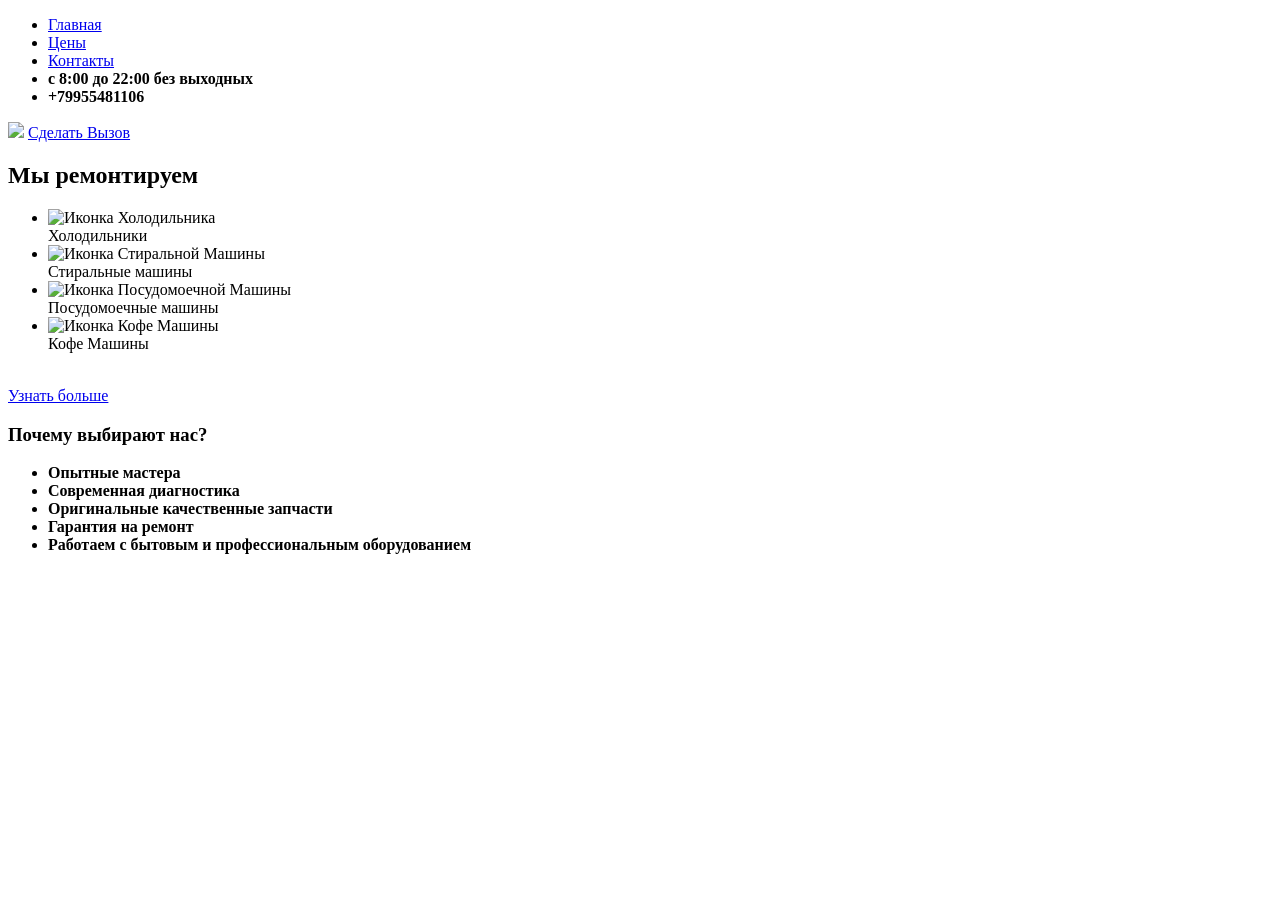
==== index.html @ 345d64ec "Add files via upload" ====
<!DOCTYPE html>
<html lang="en">
<head>
    <meta charset="UTF-8">
    <meta name="viewport" content="width=device-width, initial-scale=1.0">
    <title>ТехМастер24</title>
    <link rel="icon" href="cartinca/wfr-—-копия.png">
    <link rel="stylesheet" href="css/index.css">
    <nav class="main-menu">
  <ul>
    <li><a href="index.html">Главная</a></li>
    <li><a href="Values.html">Цены</a></li>
    <li><a href="contacts.html">Контакты</a></li>
    <li><b>с 8:00 до 22:00 без выходных</a></b></li>
    <li><b>+79955481106</a></b></li>
  </ul>
</nav>
</head>
<body>
        <header id="rep">
          <img class="glaw" src="cartinca/npriE8ii8_OVFBLlPdOsQBXkHukPlXb5lGdK3o3XlgmNSqDmZqeqQ-lLmRlCq52syhLoSzCdwSREh5SRs-uzsFw8.jpg" width="1600px" >
            <a href="contacts.html" class="button">Сделать Вызов</a>
        </header>
        <main id="rep2">
          <h2 id="rep3">Мы ремонтируем</h2>
             <nav class="Ramki">
             <ul>
             <li>
              <img src="cartinca/Holodos.jpeg" alt="Иконка Холодильника" class="image">
             <div class="text">Холодильники</div>
             </li>
             <li>
              <img src="cartinca/Stiralka.jpeg" alt="Иконка Стиральной Машины">
             <div class="text">Стиральные машины</div>
             </li>
             <li>
              <img src="cartinca/Pasuda.jpeg" alt="Иконка Посудомоечной Машины">
             <div class="text">Посудомоечные машины</div>
             </li>
             <li>
              <img src="cartinca/Kofe.jpeg" alt="Иконка Кофе Машины">
             <div class="text">Кофе Машины</div>
             </li>
            </ul>
            </nav>
            <br>
            <a href="Values.html" class="button">Узнать больше</a>
            <h3 id="rep3">Почему выбирают нас?</h3>
            <ul class="my-list">
              <li><b>Опытные мастера</b></li>
              <li><b>Современная диагностика</b></li>
              <li><b>Оригинальные качественные запчасти</b></li>
              <li><b>Гарантия на ремонт</b></li>
              <li><b>Работаем с бытовым и профессиональным оборудованием</b></li>
            </ul>
        </main>
        <footer>
          <div class="footer-gradient"></div>
        </footer>
</body>
</html>
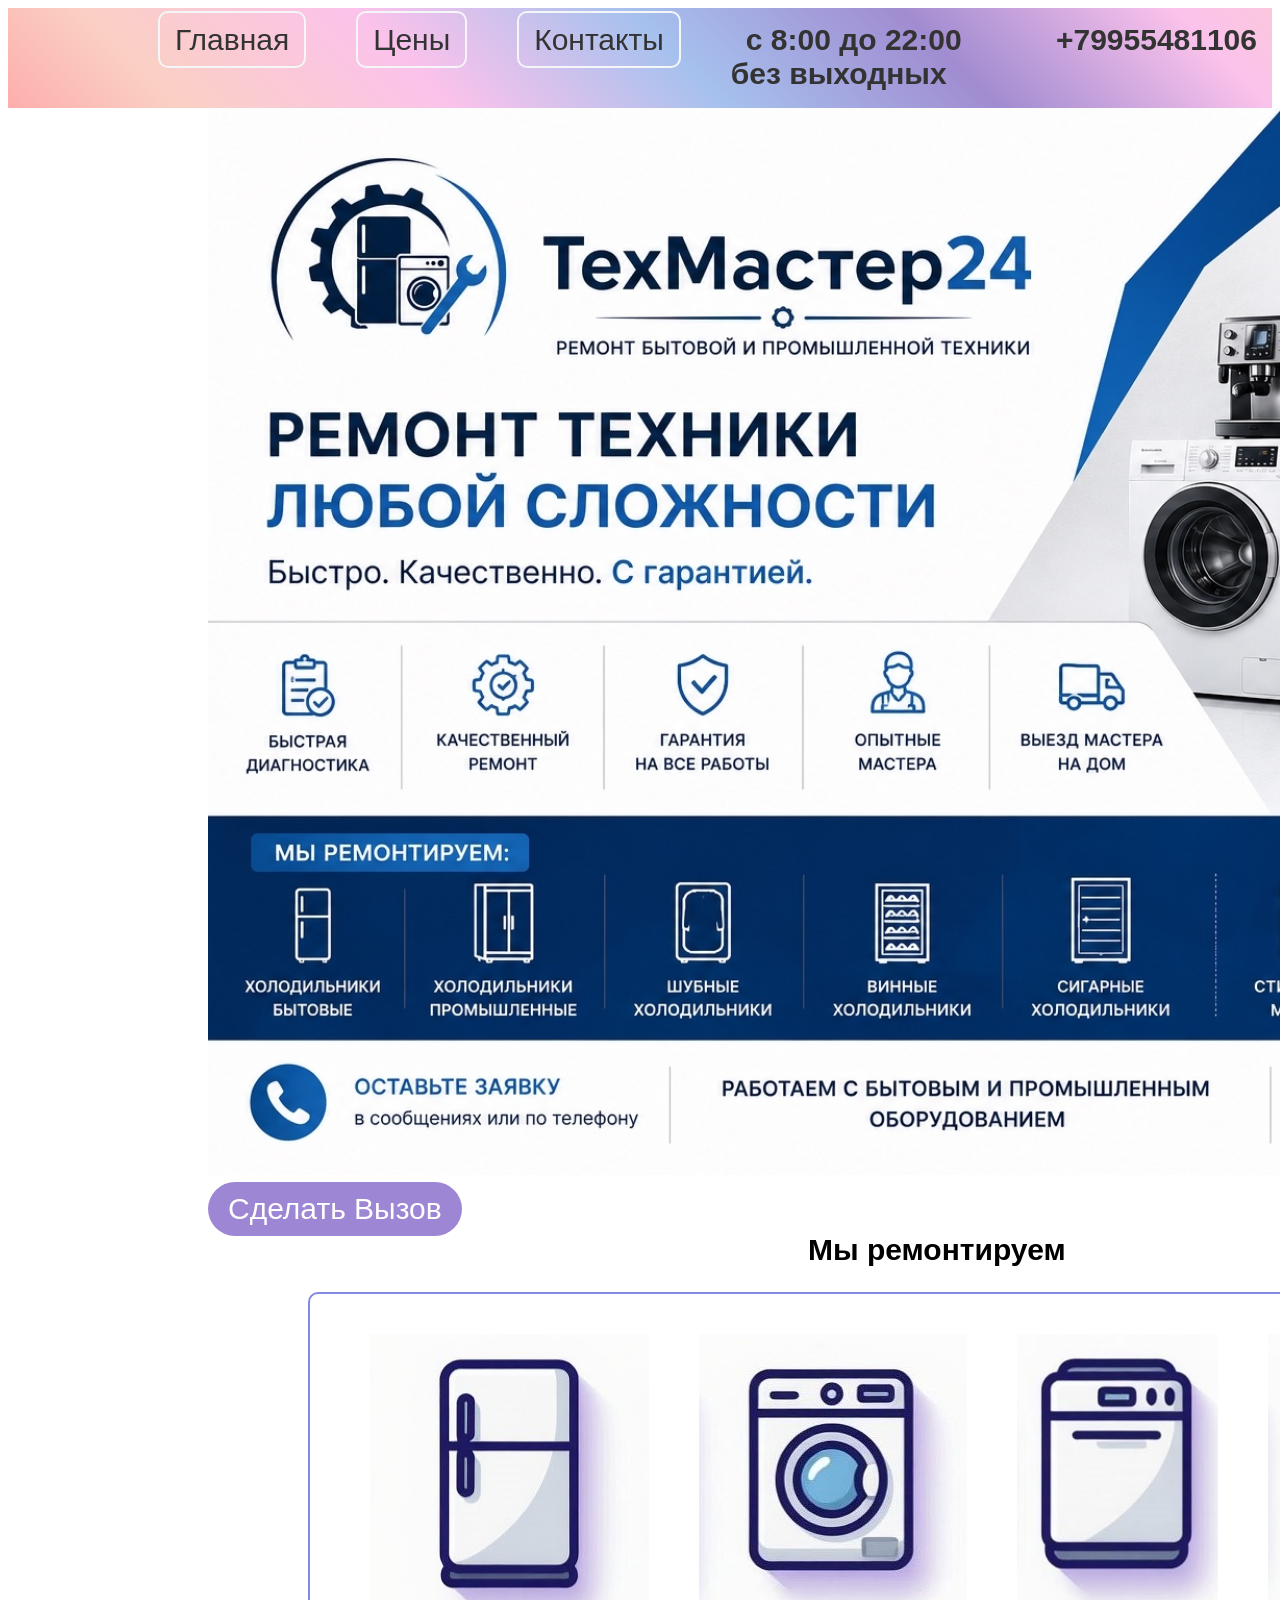
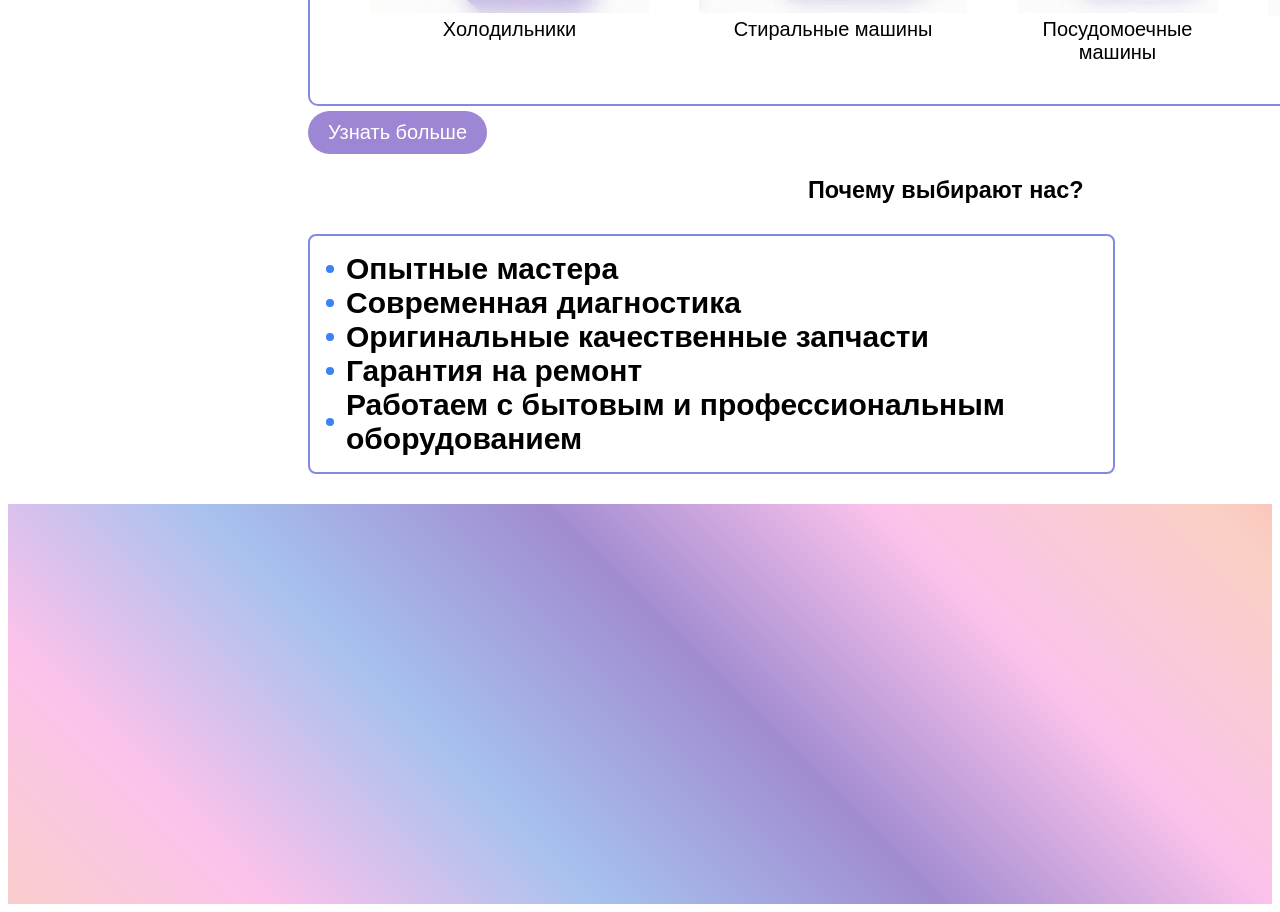
==== commit 28677fb9: "Update index.html" ====
--- a/index.html
+++ b/index.html
@@ -6,6 +6,7 @@
     <title>ТехМастер24</title>
     <link rel="icon" href="cartinca/wfr-—-копия.png">
     <link rel="stylesheet" href="css/index.css">
+    <meta name="viewport" content="width=device-width, initial-scale=1.0">
     <nav class="main-menu">
   <ul>
     <li><a href="index.html">Главная</a></li>
@@ -58,4 +59,4 @@
           <div class="footer-gradient"></div>
         </footer>
 </body>
-</html>+</html>
--- a/css/index.css
+++ b/css/index.css
@@ -0,0 +1,168 @@
+/* Убираем стандартные отступы и маркеры списка */
+.main-menu ul {
+  list-style: none;
+  margin: 0;
+  padding: 0;
+  margin-left: 150px;
+  padding-top: 15px;
+}
+
+/* Выстраиваем пункты меню в одну строку с помощью Flexbox */
+.main-menu ul {
+  display: flex;
+  gap: 50px; /* Расстояние между пунктами */
+}
+
+/* Стили для ссылок */
+.main-menu a {
+  text-decoration: none;       /* Убираем подчеркивание */
+  color: #333;                 /* Цвет текста */
+  padding: 10px 15px;          /* Внутренние отступы */
+  font-family: Arial, sans-serif;
+  font-size: 30px;
+  transition: background-color 1.1s ease; /* Плавная анимация */
+  border: 2px solid #f5f6f7; /* Параметры рамки */
+  border-radius: 10px; /* Радиус скругления */
+}
+
+/* Эффект при наведении курсора */
+.main-menu a:hover {
+  background-color: #f0f0f0;   /* Цвет фона при наведении */
+  color: #764b86;              /* Цвет текста при наведении */
+}
+main {
+  font-size: 18px;
+  font-family: Arial, Helvetica, sans-serif;
+}
+#rep {
+  font-size: 30px;
+  font-family: Arial, sans-serif;
+  margin-left: 200px;
+  background-image: url;
+  background-size: cover;
+  background-position: center;
+  background-repeat: no-repeat; /* Не повторять */
+  width: 1575px; /* Задайте ширину блока */
+  height: 1100px; /* Задайте высоту блока */
+  
+  
+}
+#rep2 {
+  font-size: 20px;
+  font-family: Arial, sans-serif;
+  margin-left: 300px;
+}
+#rep3 {
+  font-family: Arial, sans-serif;
+  margin-left: 500px;
+}
+.main-menu b {
+  color: #333;                 /* Цвет текста */
+  padding: 10px 15px;          /* Внутренние отступы */
+  font-family: Arial, sans-serif;
+  font-size: 30px;
+}
+.Ramki {
+  border: 2px solid #8289e4; /* Параметры рамки */
+  border-radius: 10px; /* Радиус скругления */
+  display: inline-block; /* Позволяет располагать картинку и текст рядом */
+  padding: 20px; /* Отступы внутри блока, чтобы текст не был вплотную к краям */
+  font-family: Arial, sans-serif;
+  font-size: 20px;
+  overflow: hidden;
+  text-align: center;
+}
+.Ramki ul {
+  display: flex;
+  gap: 50px; /* Расстояние между пунктами */
+  list-style-type: none; /* Убирает маркеры */
+}
+.main-menu {
+	width: 100%;
+	height: 100px;
+	background: linear-gradient(
+		45deg,
+		#ff9a9e 0%,
+		#fad0c4 10%,
+		#fbc2eb 20%,
+		#a6c1ee 30%,
+		#a18cd1 40%,
+		#fbc2eb 50%,
+		#fad0c4 60%,
+		#ff9a9e 70%,
+		#fad0c4 80%,
+		#fbc2eb 90%,
+		#a6c1ee 100%
+	);
+	background-size: 200% 200%;
+	animation: multicolor 12s linear infinite;
+}
+
+@keyframes multicolor {
+	0% { background-position: 0% 50%; }
+	100% { background-position: 100% 50%; }
+}
+.logo {
+  border-radius: 175px;
+}
+.button {
+  display: inline-block;
+  background-color: #9d86d3;
+  color: white;
+  padding: 10px 20px;
+  text-decoration: none;
+  border-radius: 50px;
+}
+.my-list {
+  list-style: none;
+  padding-left: 0;
+  font-size: 30px;
+}
+
+.my-list li {
+  position: relative;
+  padding-left: 20px;
+}
+
+.my-list li::before {
+  content: "";
+  position: absolute;
+  left: 0;
+  top: 50%;
+  transform: translateY(-50%);
+  width: 8px;
+  height: 8px;
+  background-color: #3b82f6; /* цвет маркера */
+  border-radius: 50%;        /* круг; убрать, если нужен квадрат */
+}
+.my-list {
+  border: 2px solid #8289e4; /* Толстая синяя линия */
+  border-radius: 8px; /* Закруглённые углы */
+  padding: 16px; /* Отступ внутри рамки */
+  max-width: 80%; /* Ограничьте ширину, чтобы список не растягивался */
+}
+.footer-gradient {
+	width: 100%;
+	height: 400px;
+	background: linear-gradient(
+		45deg,
+		#ff9a9e 0%,
+		#fad0c4 10%,
+		#fbc2eb 20%,
+		#a6c1ee 30%,
+		#a18cd1 40%,
+		#fbc2eb 50%,
+		#fad0c4 60%,
+		#ff9a9e 70%,
+		#fad0c4 80%,
+		#fbc2eb 90%,
+		#a6c1ee 100%
+	);
+	background-size: 200% 200%;
+	animation: multicolor 12s linear infinite;
+}
+
+@keyframes multicolor {
+	0% { background-position: 0% 50%; }
+	100% { background-position: 100% 50%; }
+}
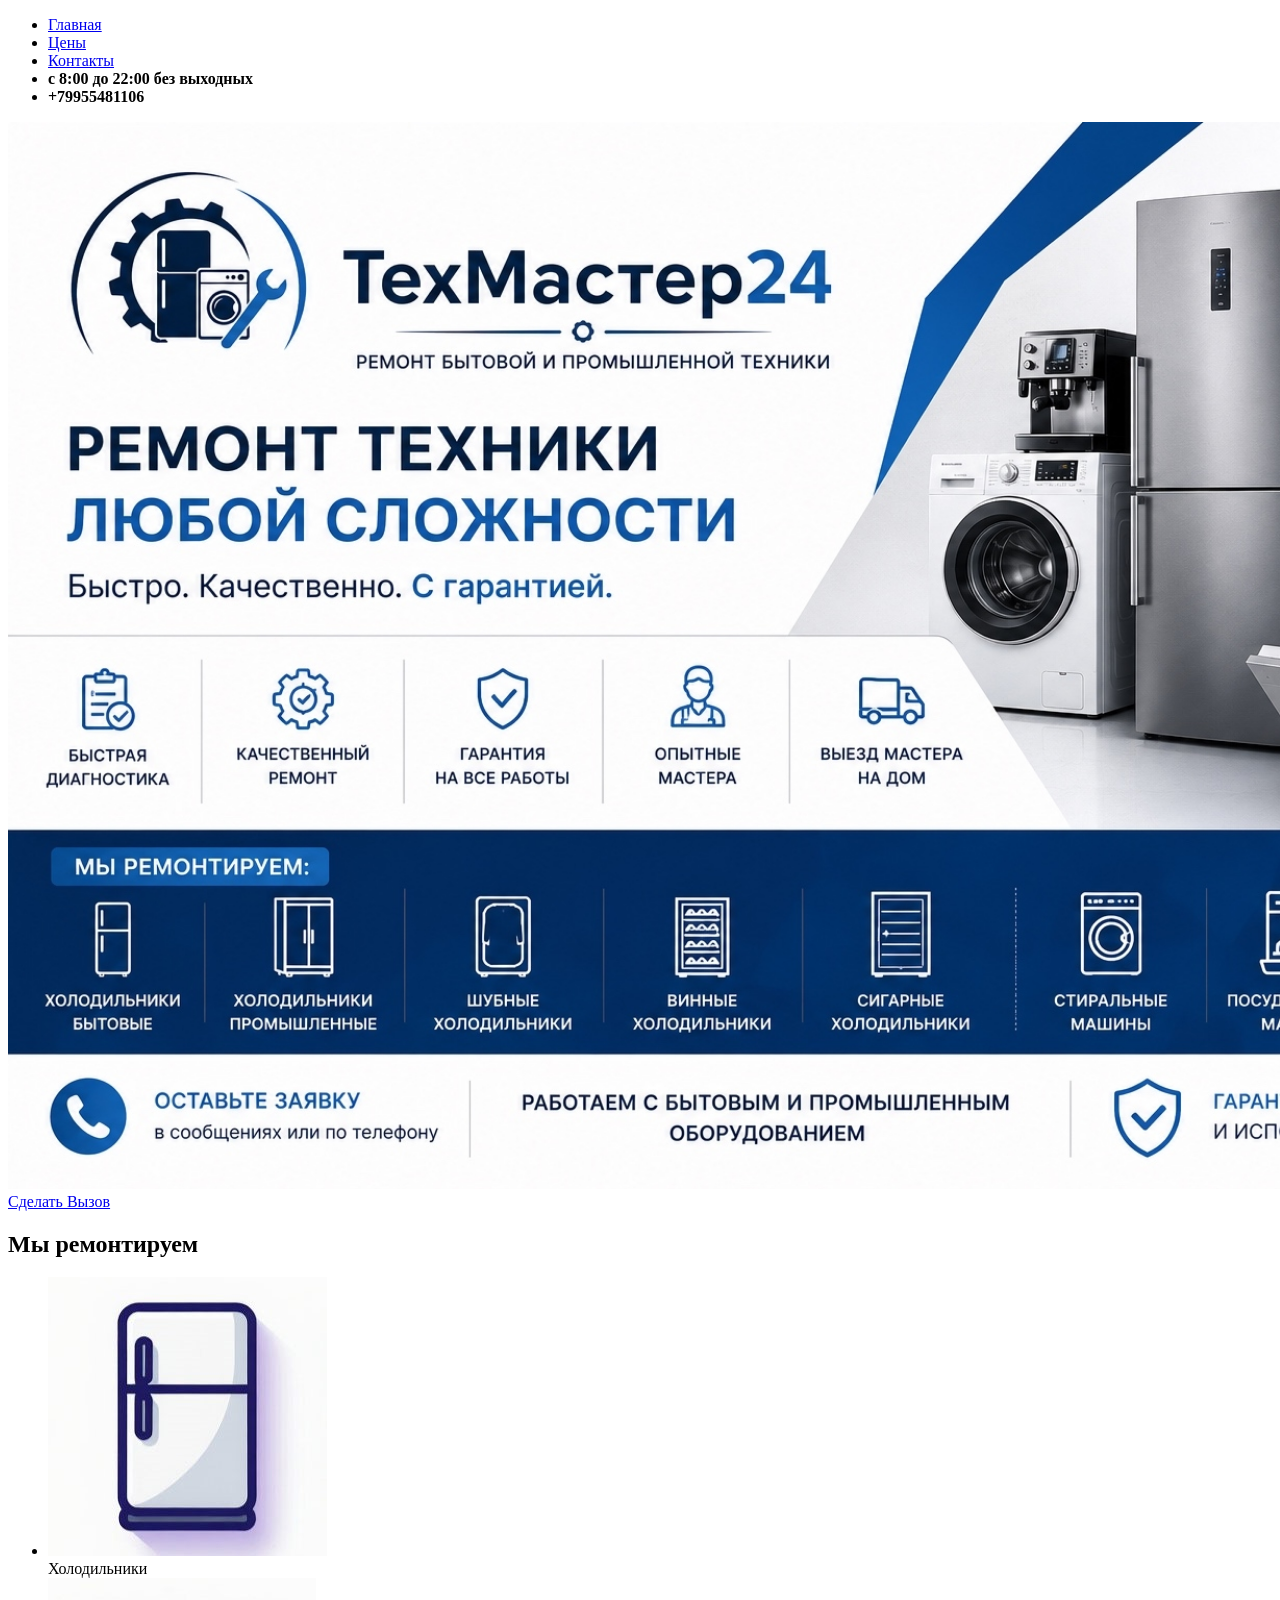
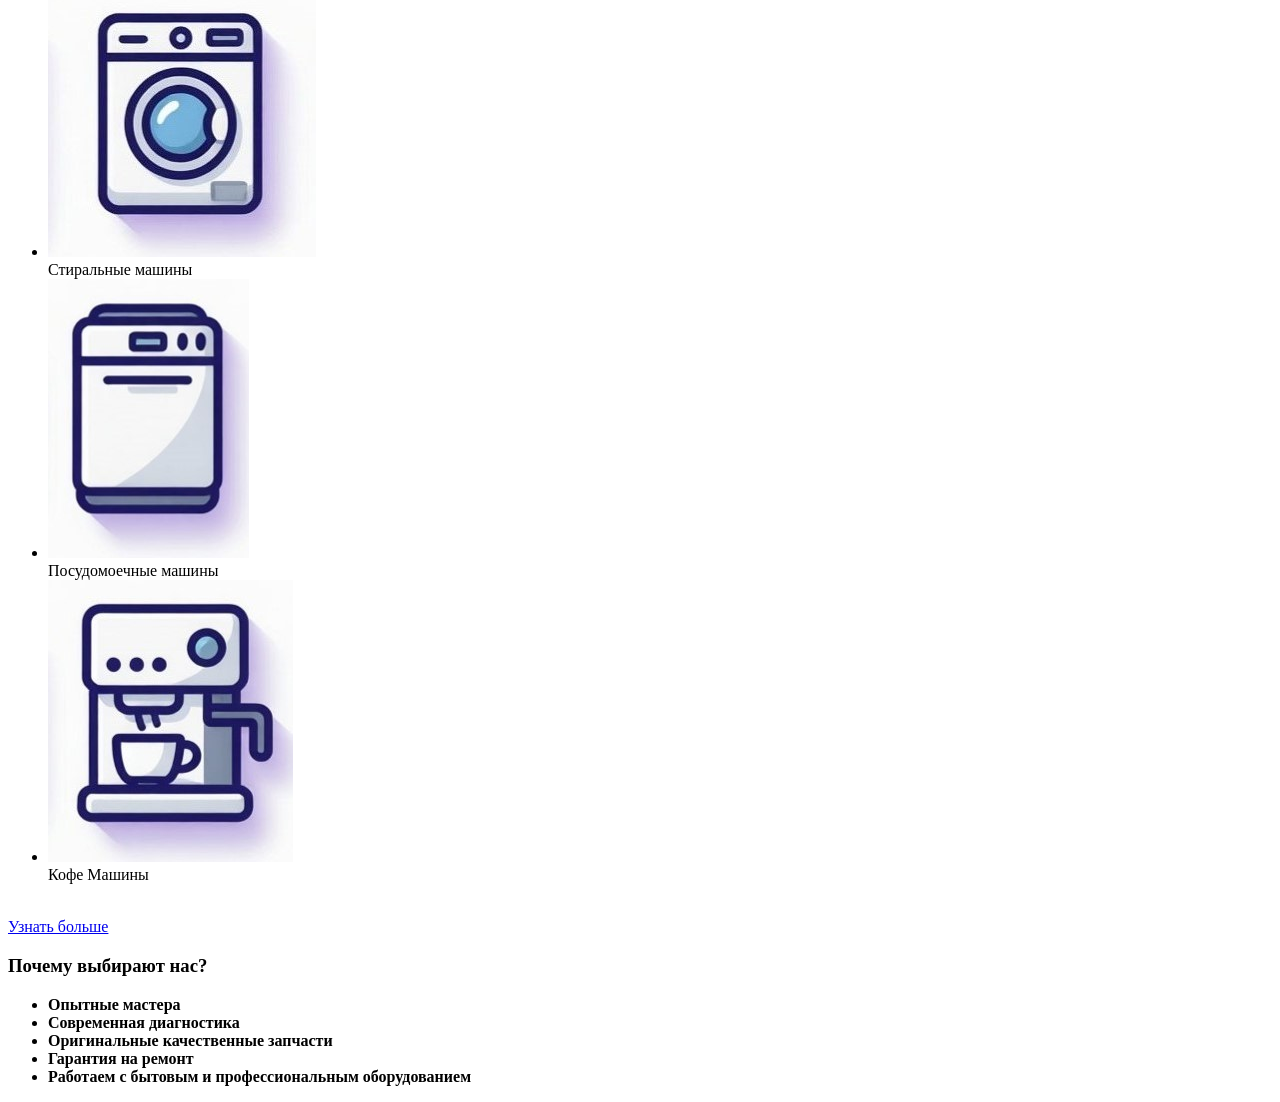
==== commit 5d51b279: "Add files via upload" ====
--- a/index.html
+++ b/index.html
@@ -59,4 +59,4 @@
           <div class="footer-gradient"></div>
         </footer>
 </body>
-</html>
+</html>
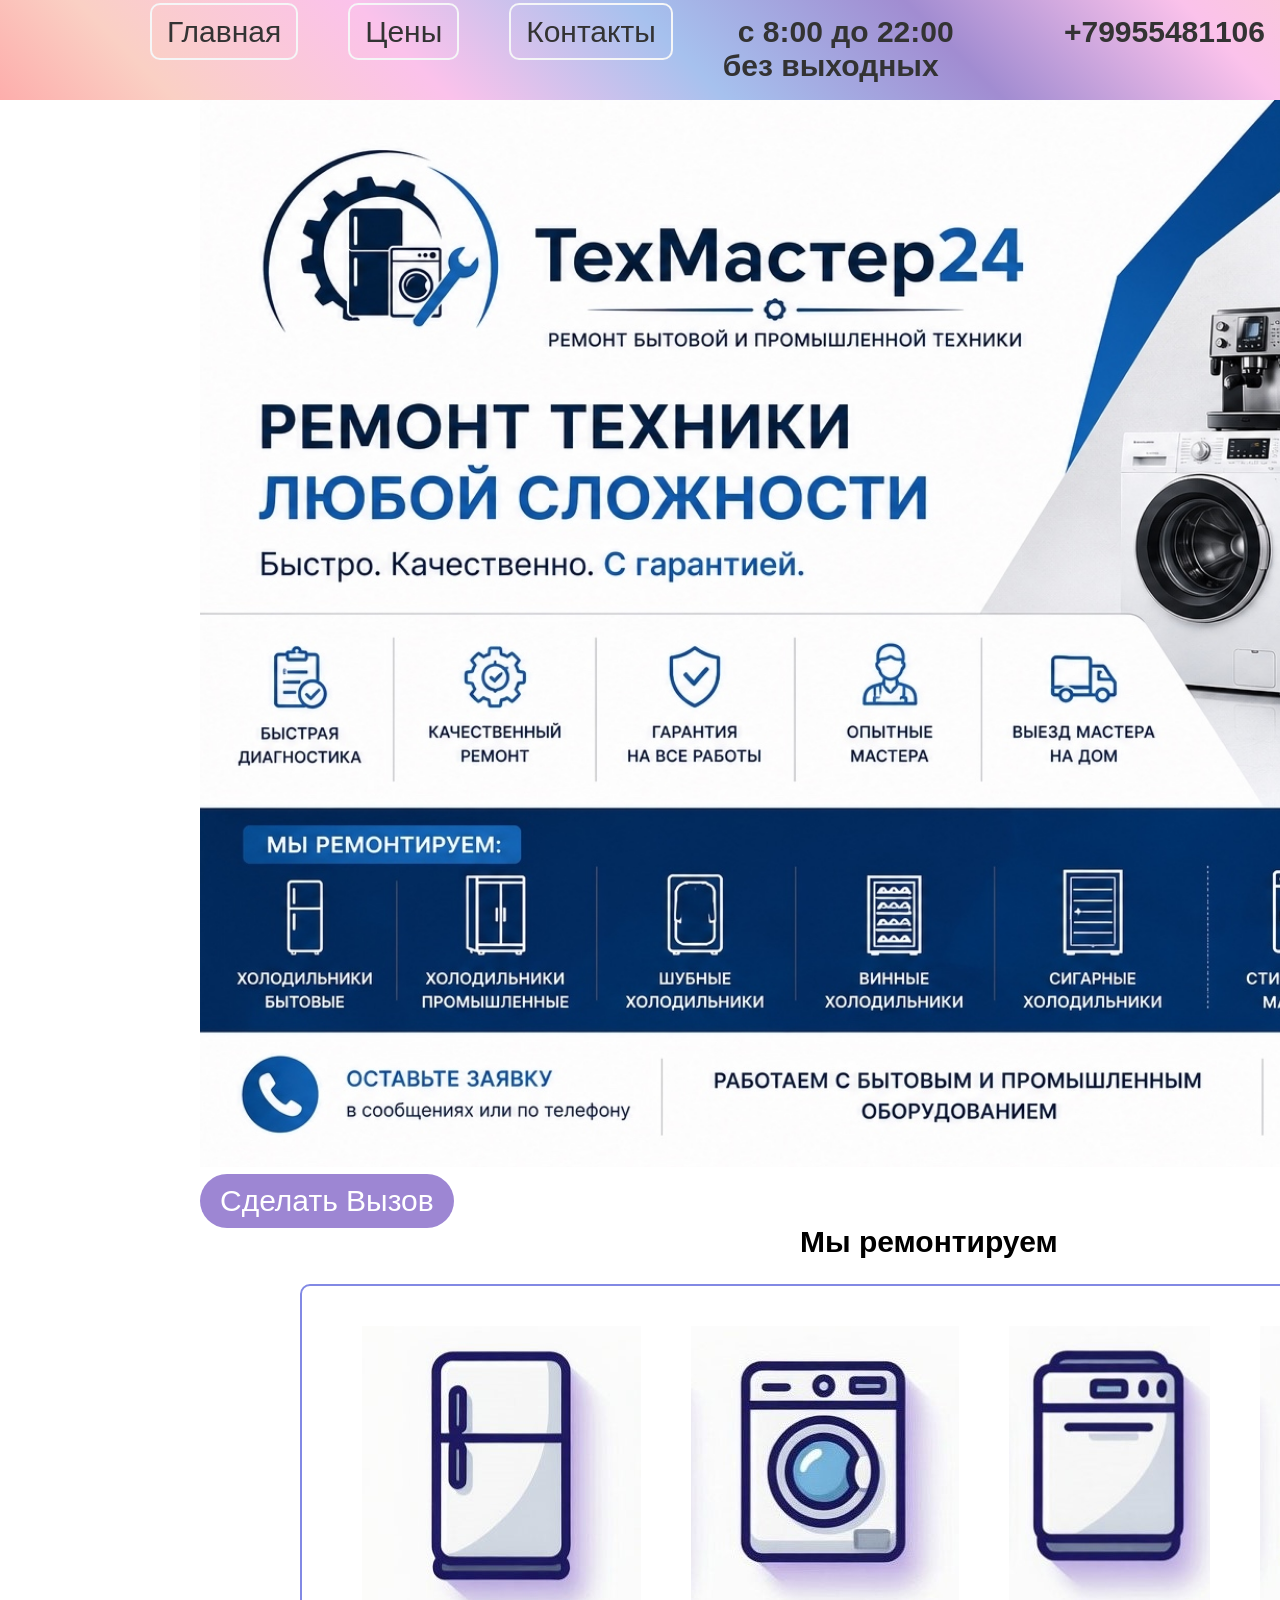
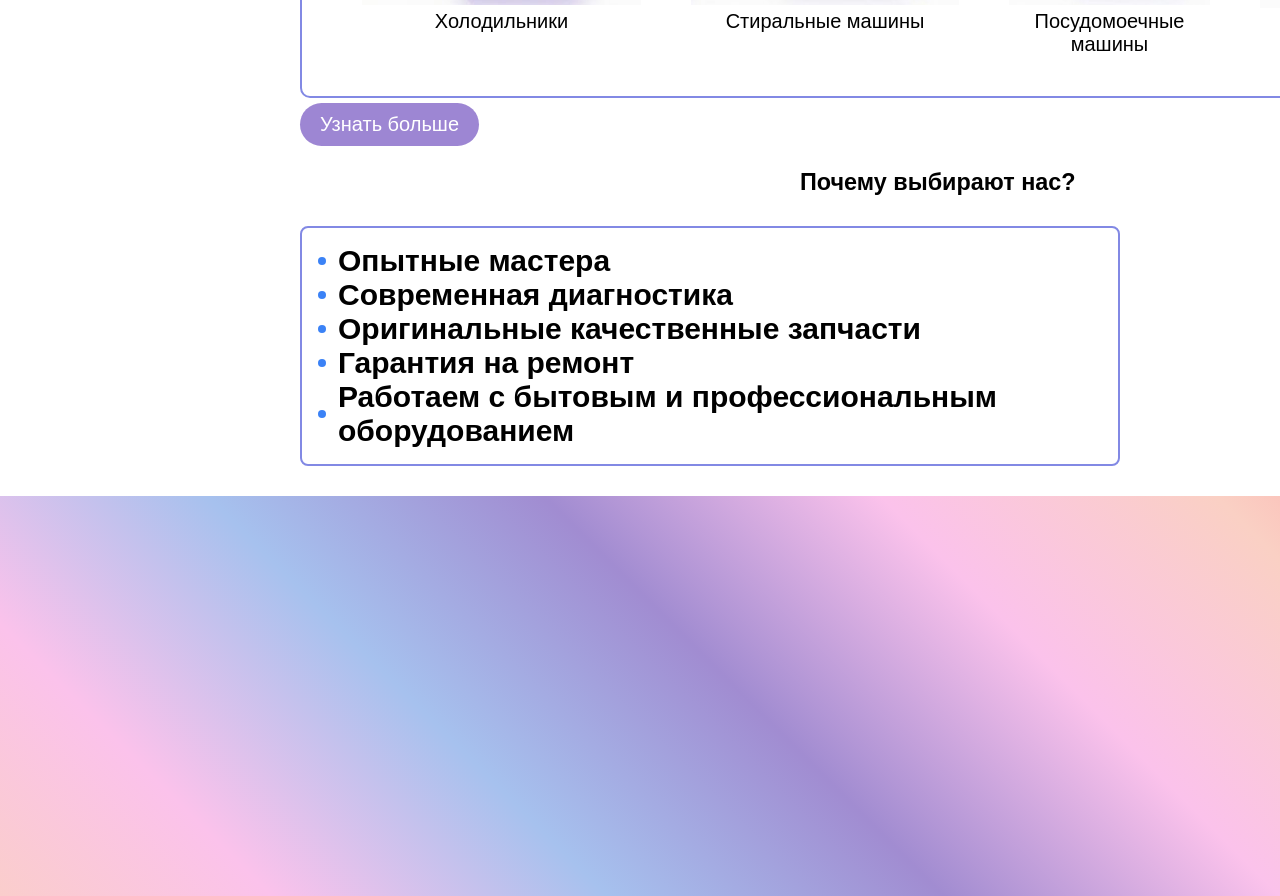
==== commit efd9ee66: "Add files via upload" ====
--- a/index.html
+++ b/index.html
@@ -7,6 +7,13 @@
     <link rel="icon" href="cartinca/wfr-—-копия.png">
     <link rel="stylesheet" href="css/index.css">
     <meta name="viewport" content="width=device-width, initial-scale=1.0">
+    <style>
+        html, body {
+            overflow-x: hidden;
+            margin: 0;
+            padding: 0;
+        }
+    </style>
     <nav class="main-menu">
   <ul>
     <li><a href="index.html">Главная</a></li>
--- a/css/index.css
+++ b/css/index.css
@@ -0,0 +1,271 @@
+/* Убираем стандартные отступы и маркеры списка */
+.main-menu ul {
+  list-style: none;
+  margin: 0;
+  padding: 0;
+  margin-left: 150px;
+  padding-top: 15px;
+}
+
+/* Выстраиваем пункты меню в одну строку с помощью Flexbox */
+.main-menu ul {
+  display: flex;
+  gap: 50px; /* Расстояние между пунктами */
+}
+
+/* Стили для ссылок */
+.main-menu a {
+  text-decoration: none;       /* Убираем подчеркивание */
+  color: #333;                 /* Цвет текста */
+  padding: 10px 15px;          /* Внутренние отступы */
+  font-family: Arial, sans-serif;
+  font-size: 30px;
+  transition: background-color 1.1s ease; /* Плавная анимация */
+  border: 2px solid #f5f6f7; /* Параметры рамки */
+  border-radius: 10px; /* Радиус скругления */
+}
+
+/* Эффект при наведении курсора */
+.main-menu a:hover {
+  background-color: #f0f0f0;   /* Цвет фона при наведении */
+  color: #764b86;              /* Цвет текста при наведении */
+}
+main {
+  font-size: 18px;
+  font-family: Arial, Helvetica, sans-serif;
+}
+#rep {
+  font-size: 30px;
+  font-family: Arial, sans-serif;
+  margin-left: 200px;
+  background-image: url;
+  background-size: cover;
+  background-position: center;
+  background-repeat: no-repeat; /* Не повторять */
+  width: 1575px; /* Задайте ширину блока */
+  height: 1100px; /* Задайте высоту блока */
+  
+  
+}
+#rep2 {
+  font-size: 20px;
+  font-family: Arial, sans-serif;
+  margin-left: 300px;
+}
+#rep3 {
+  font-family: Arial, sans-serif;
+  margin-left: 500px;
+}
+.main-menu b {
+  color: #333;                 /* Цвет текста */
+  padding: 10px 15px;          /* Внутренние отступы */
+  font-family: Arial, sans-serif;
+  font-size: 30px;
+}
+.Ramki {
+  border: 2px solid #8289e4; /* Параметры рамки */
+  border-radius: 10px; /* Радиус скругления */
+  display: inline-block; /* Позволяет располагать картинку и текст рядом */
+  padding: 20px; /* Отступы внутри блока, чтобы текст не был вплотную к краям */
+  font-family: Arial, sans-serif;
+  font-size: 20px;
+  overflow: hidden;
+  text-align: center;
+}
+.Ramki ul {
+  display: flex;
+  gap: 50px; /* Расстояние между пунктами */
+  list-style-type: none; /* Убирает маркеры */
+}
+.main-menu {
+	width: 100%;
+	height: 100px;
+	background: linear-gradient(
+		45deg,
+		#ff9a9e 0%,
+		#fad0c4 10%,
+		#fbc2eb 20%,
+		#a6c1ee 30%,
+		#a18cd1 40%,
+		#fbc2eb 50%,
+		#fad0c4 60%,
+		#ff9a9e 70%,
+		#fad0c4 80%,
+		#fbc2eb 90%,
+		#a6c1ee 100%
+	);
+	background-size: 200% 200%;
+	animation: multicolor 12s linear infinite;
+}
+
+@keyframes multicolor {
+	0% { background-position: 0% 50%; }
+	100% { background-position: 100% 50%; }
+}
+
+/* ====== TABLETS (max-width: 768px) ====== */
+@media (max-width: 768px) {
+	.main-menu ul {
+		flex-wrap: wrap;
+		gap: 10px;
+		margin-left: 10px;
+	}
+	.main-menu a,
+	.main-menu b {
+		font-size: 18px;
+		padding: 6px 10px;
+	}
+	#rep {
+		width: 100%;
+		margin-left: 0;
+		height: auto;
+	}
+	#rep .glaw {
+		width: 100%;
+		height: auto;
+	}
+	#rep2 {
+		margin-left: 15px;
+		margin-right: 15px;
+	}
+	#rep3 {
+		margin-left: 0;
+		text-align: center;
+	}
+	.Ramki ul {
+		flex-wrap: wrap;
+		gap: 20px;
+		justify-content: center;
+	}
+	.Ramki li {
+		flex: 1 1 40%;
+		text-align: center;
+	}
+	.my-list {
+		max-width: 95%;
+		font-size: 22px;
+	}
+ 	.button {
+ 		display: block;
+ 		text-align: center;
+ 		margin: 15px auto;
+ 		padding: 16px 30px;
+ 		font-size: 18px;
+ 		width: 85%;
+ 	}
+	.main-menu {
+		height: auto;
+		padding: 5px 0;
+	}
+}
+
+/* ====== PHONES (max-width: 480px) ====== */
+@media (max-width: 480px) {
+	.main-menu ul {
+		flex-direction: column;
+		align-items: center;
+		gap: 5px;
+		margin-left: 0;
+	}
+	.main-menu a,
+	.main-menu b {
+		font-size: 16px;
+		padding: 5px 8px;
+	}
+	#rep {
+		height: auto;
+	}
+	#rep .glaw {
+		width: 100%;
+		height: auto;
+	}
+	#rep2 {
+		margin-left: 10px;
+		margin-right: 10px;
+		font-size: 16px;
+	}
+	#rep3 {
+		font-size: 20px;
+	}
+	.Ramki ul {
+		flex-direction: column;
+		align-items: center;
+		gap: 15px;
+	}
+	.Ramki li {
+		flex: 1 1 100%;
+	}
+	.my-list {
+		max-width: 100%;
+		font-size: 18px;
+	}
+	.button {
+		font-size: 16px;
+		padding: 12px 16px;
+		width: 80%;
+	}
+}
+.logo {
+  border-radius: 175px;
+}
+.button {
+  display: inline-block;
+  background-color: #9d86d3;
+  color: white;
+  padding: 10px 20px;
+  text-decoration: none;
+  border-radius: 50px;
+}
+.my-list {
+  list-style: none;
+  padding-left: 0;
+  font-size: 30px;
+}
+
+.my-list li {
+  position: relative;
+  padding-left: 20px;
+}
+
+.my-list li::before {
+  content: "";
+  position: absolute;
+  left: 0;
+  top: 50%;
+  transform: translateY(-50%);
+  width: 8px;
+  height: 8px;
+  background-color: #3b82f6; /* цвет маркера */
+  border-radius: 50%;        /* круг; убрать, если нужен квадрат */
+}
+.my-list {
+  border: 2px solid #8289e4; /* Толстая синяя линия */
+  border-radius: 8px; /* Закруглённые углы */
+  padding: 16px; /* Отступ внутри рамки */
+  max-width: 80%; /* Ограничьте ширину, чтобы список не растягивался */
+}
+.footer-gradient {
+	width: 100%;
+	height: 400px;
+	background: linear-gradient(
+		45deg,
+		#ff9a9e 0%,
+		#fad0c4 10%,
+		#fbc2eb 20%,
+		#a6c1ee 30%,
+		#a18cd1 40%,
+		#fbc2eb 50%,
+		#fad0c4 60%,
+		#ff9a9e 70%,
+		#fad0c4 80%,
+		#fbc2eb 90%,
+		#a6c1ee 100%
+	);
+	background-size: 200% 200%;
+	animation: multicolor 12s linear infinite;
+}
+
+@keyframes multicolor {
+	0% { background-position: 0% 50%; }
+	100% { background-position: 100% 50%; }
+}
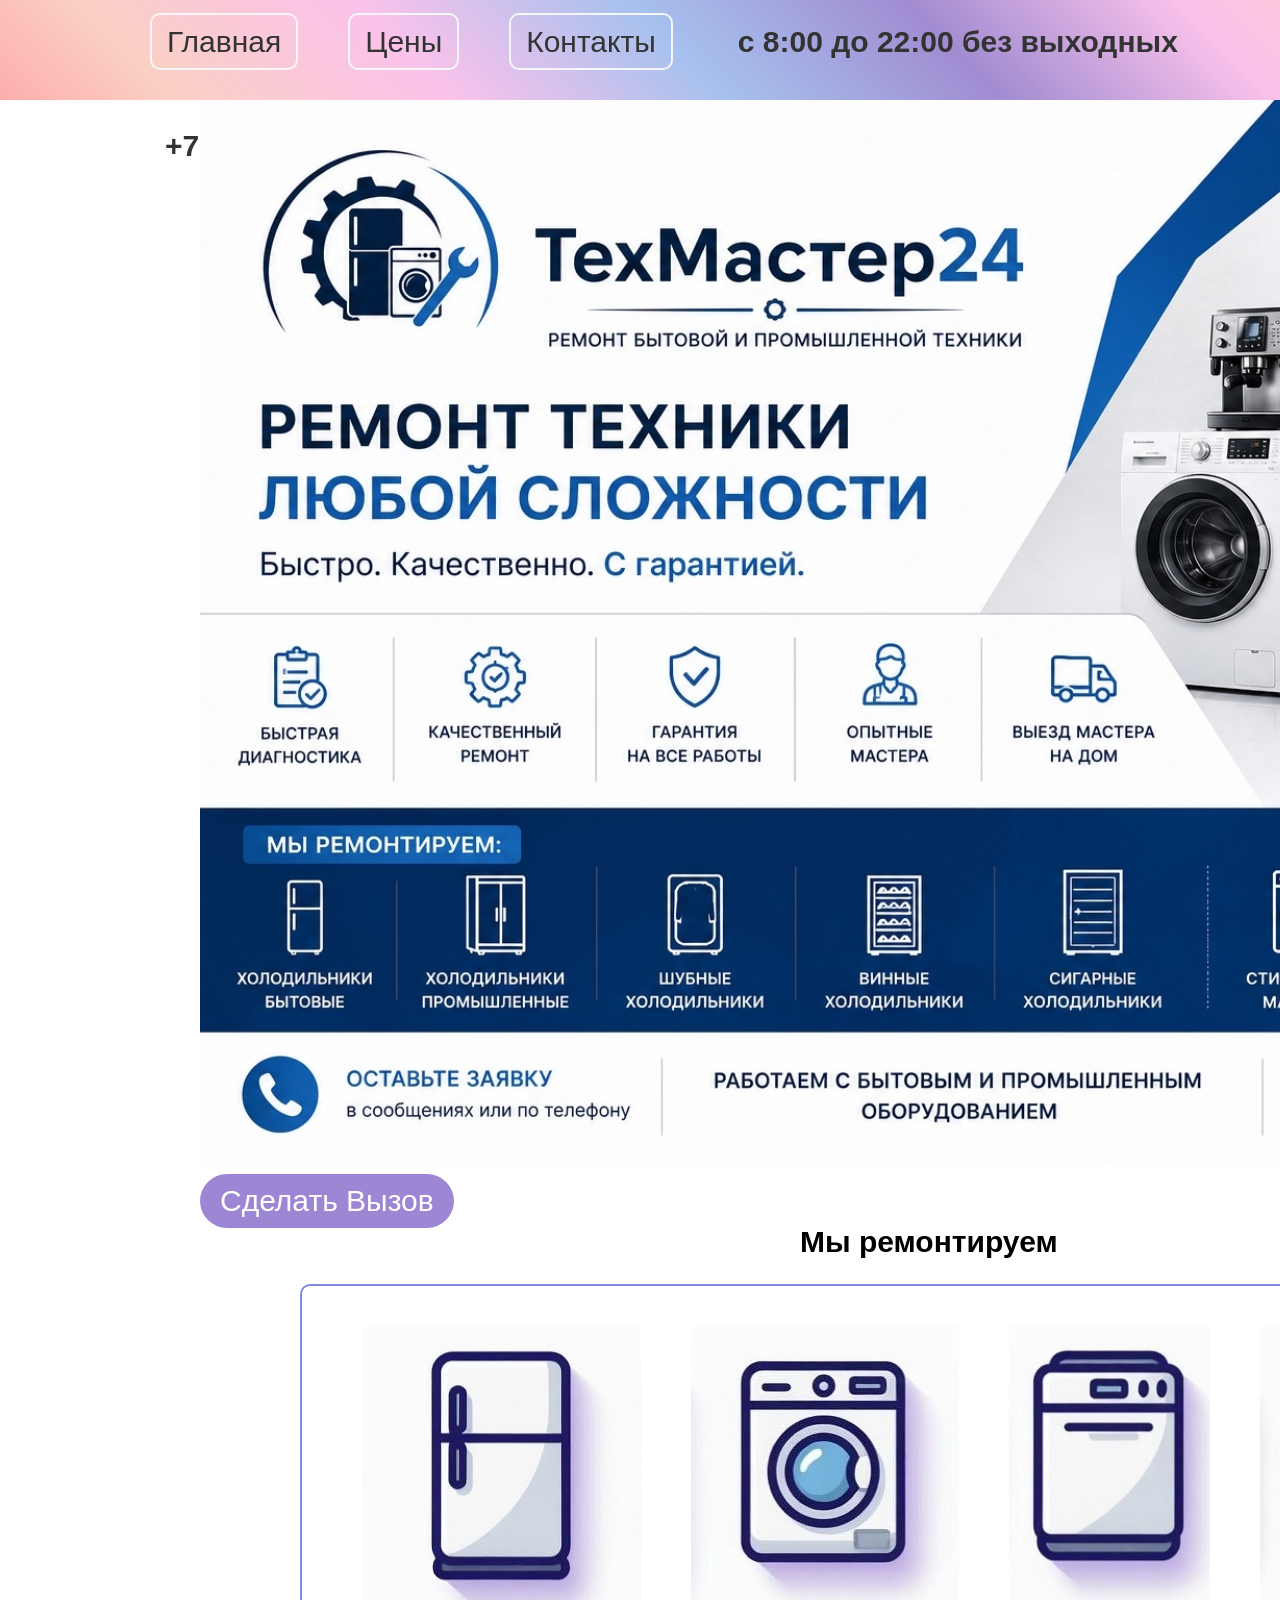
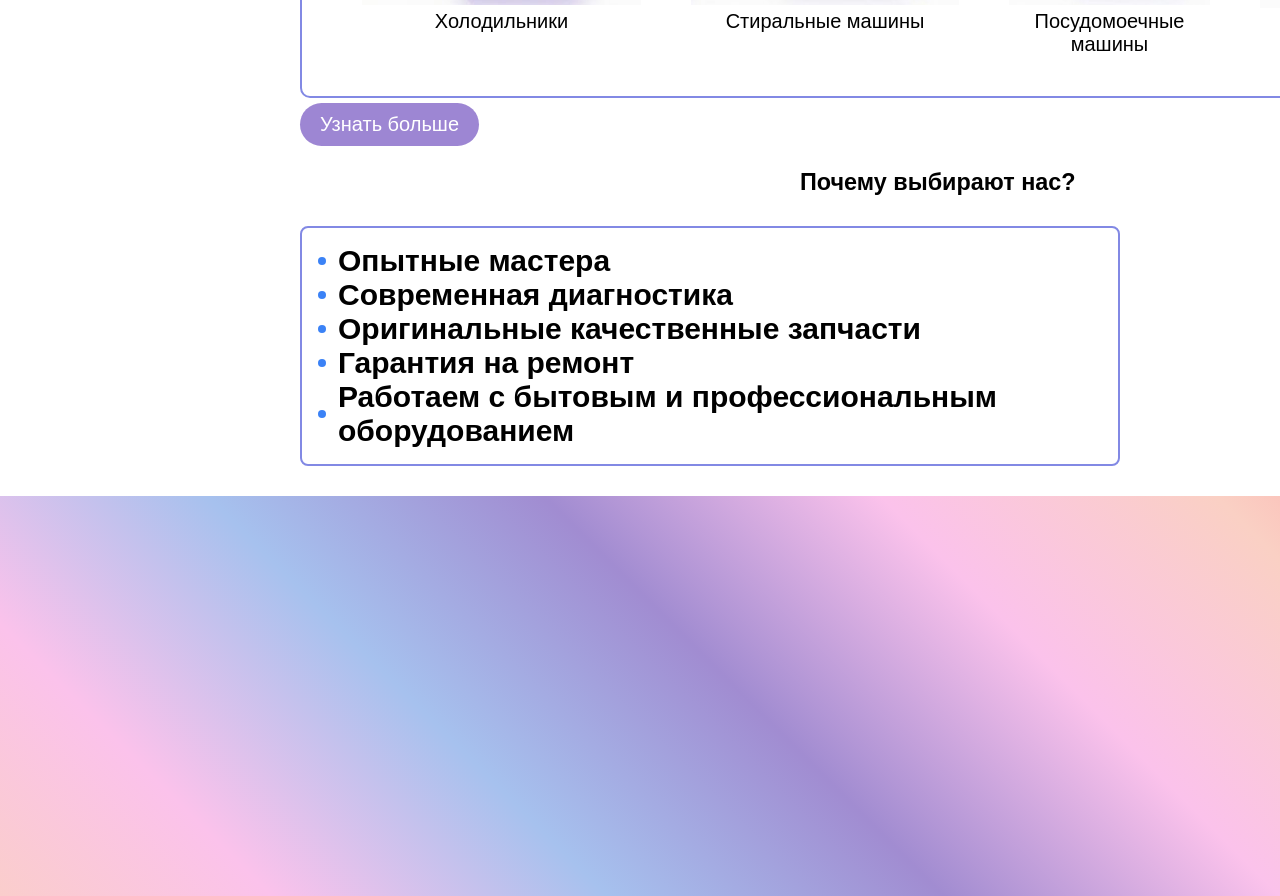
==== commit e2e36e18: "Update index.html" ====
--- a/index.html
+++ b/index.html
@@ -14,17 +14,17 @@
             padding: 0;
         }
     </style>
+</head>
+<body>
     <nav class="main-menu">
   <ul>
     <li><a href="index.html">Главная</a></li>
-    <li><a href="Values.html">Цены</a></li>
+    <li><a href="Values.html#rep2">Цены</a></li>
     <li><a href="contacts.html">Контакты</a></li>
-    <li><b>с 8:00 до 22:00 без выходных</a></b></li>
-    <li><b>+79955481106</a></b></li>
+    <li><b>с 8:00 до 22:00 без выходных</b></li>
+    <li><b>+79955481106</b></li>
   </ul>
 </nav>
-</head>
-<body>
         <header id="rep">
           <img class="glaw" src="cartinca/npriE8ii8_OVFBLlPdOsQBXkHukPlXb5lGdK3o3XlgmNSqDmZqeqQ-lLmRlCq52syhLoSzCdwSREh5SRs-uzsFw8.jpg" width="1600px" >
             <a href="contacts.html" class="button">Сделать Вызов</a>
@@ -66,4 +66,4 @@
           <div class="footer-gradient"></div>
         </footer>
 </body>
-</html>+</html>
--- a/css/index.css
+++ b/css/index.css
@@ -10,7 +10,9 @@
 /* Выстраиваем пункты меню в одну строку с помощью Flexbox */
 .main-menu ul {
   display: flex;
+  flex-wrap: wrap;
   gap: 50px; /* Расстояние между пунктами */
+  align-items: center;
 }
 
 /* Стили для ссылок */
@@ -61,6 +63,7 @@
   padding: 10px 15px;          /* Внутренние отступы */
   font-family: Arial, sans-serif;
   font-size: 30px;
+  display: inline-block;
 }
 .Ramki {
   border: 2px solid #8289e4; /* Параметры рамки */
@@ -153,24 +156,27 @@
  		font-size: 18px;
  		width: 85%;
  	}
-	.main-menu {
-		height: auto;
-		padding: 5px 0;
+ 	.main-menu {
+		height: auto;
+		padding: 10px 5px;
 	}
 }
 
 /* ====== PHONES (max-width: 480px) ====== */
 @media (max-width: 480px) {
 	.main-menu ul {
-		flex-direction: column;
 		align-items: center;
-		gap: 5px;
+		gap: 30px;
 		margin-left: 0;
+		padding: 10px 15px;
 	}
 	.main-menu a,
 	.main-menu b {
 		font-size: 16px;
-		padding: 5px 8px;
+		padding: 10px 15px;
+		width: 90%;
+		text-align: center;
+		display: block;
 	}
 	#rep {
 		height: auto;
@@ -268,4 +274,4 @@
 @keyframes multicolor {
 	0% { background-position: 0% 50%; }
 	100% { background-position: 100% 50%; }
-}+}
